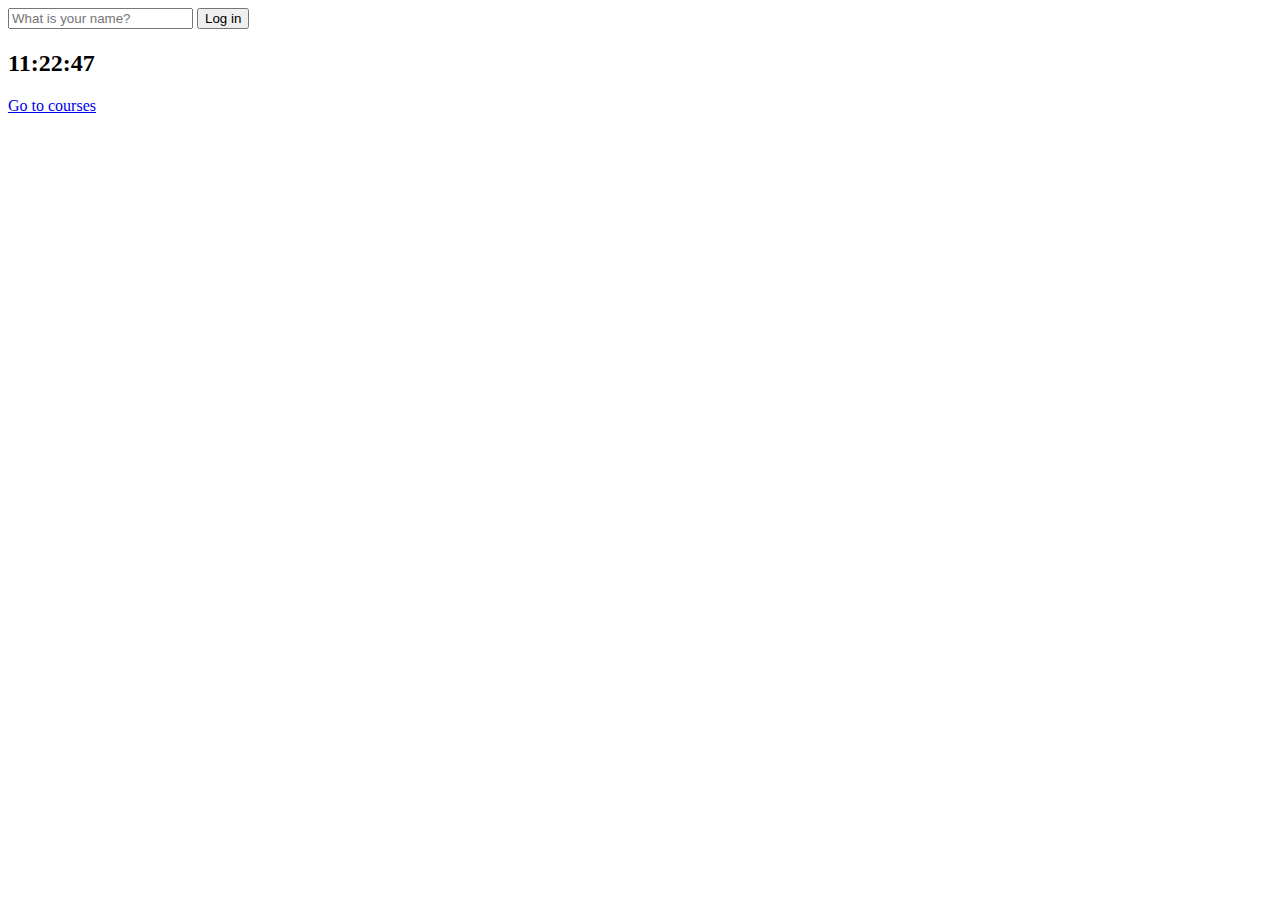
==== momentum/index.html @ 27c4d923 "to clock" ====
<!DOCTYPE html>
<html lang="en">
<head>
  <meta charset="UTF-8">
  <meta http-equiv="X-UA-Compatible" content="IE=edge">
  <meta name="viewport" content="width=device-width, initial-scale=1.0">
  <link rel="stylesheet" href="css/style.css">
  <title>Momentum</title>
</head>
<body>
  <form id="login-form" action="">
    <input required maxlength="15" type="text" placeholder="What is your name?"/>
    <input type="submit" value="Log in"></input>
  </form>
  <h1 id="greeting"></h1>
  <h2 id="clock">00:00:00</h2>
  <a href="https://nomadcoders.co">Go to courses</a>
  <script src="js/greetings.js"></script>
  <script src="js/clock.js"></script>
</body>
</html>
---- momentum/css/style.css ----
.hidden {
    display: none;
}
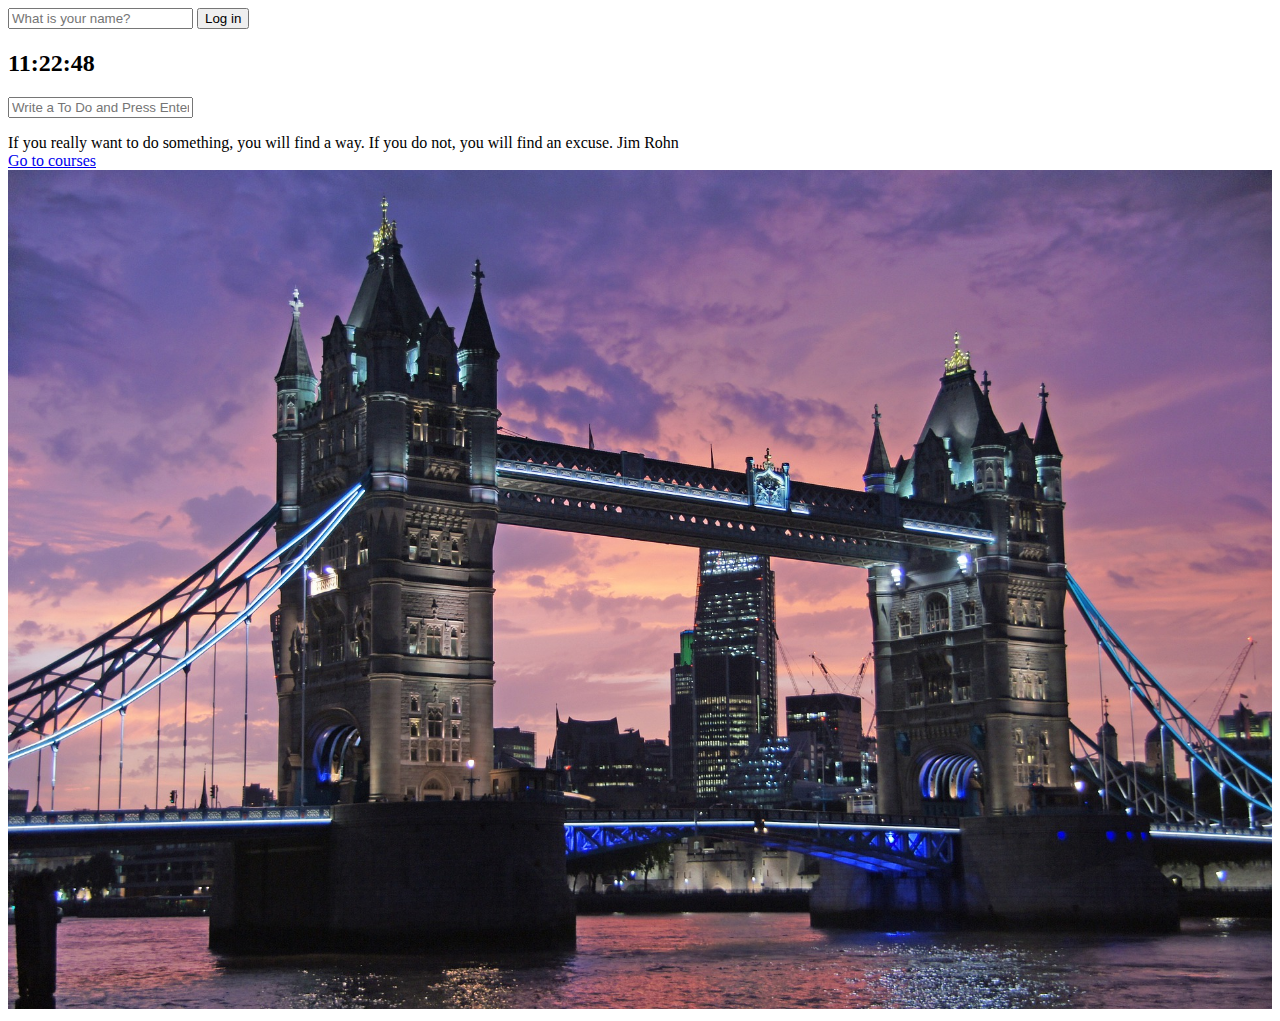
==== commit 4bea2bf1: "my momentum" ====
--- a/momentum/index.html
+++ b/momentum/index.html
@@ -14,8 +14,26 @@
   </form>
   <h1 id="greeting"></h1>
   <h2 id="clock">00:00:00</h2>
+  <form id="todo-form">
+    <input type="text" placeholder="Write a To Do and Press Enter" required>
+  </form>
+  <ul id="todo-list">
+
+  </ul>
+  <div id="quote">
+    <span></span>
+    <span></span>
+  </div>
+  <div id="">
+    <span></span>
+    <span></span>
+  </div>
   <a href="https://nomadcoders.co">Go to courses</a>
   <script src="js/greetings.js"></script>
   <script src="js/clock.js"></script>
+  <script src="js/quotes.js"></script>
+  <script src="js/backgrounds.js"></script>
+  <script src="js/todo.js"></script>
+  <script src="js/weather.js"></script>
 </body>
 </html>--- a/momentum/css/style.css
+++ b/momentum/css/style.css
@@ -1,3 +1,9 @@
 .hidden {
     display: none;
+}
+
+.bg-image {
+    width: 100%;
+    height: 100%;
+    
 }